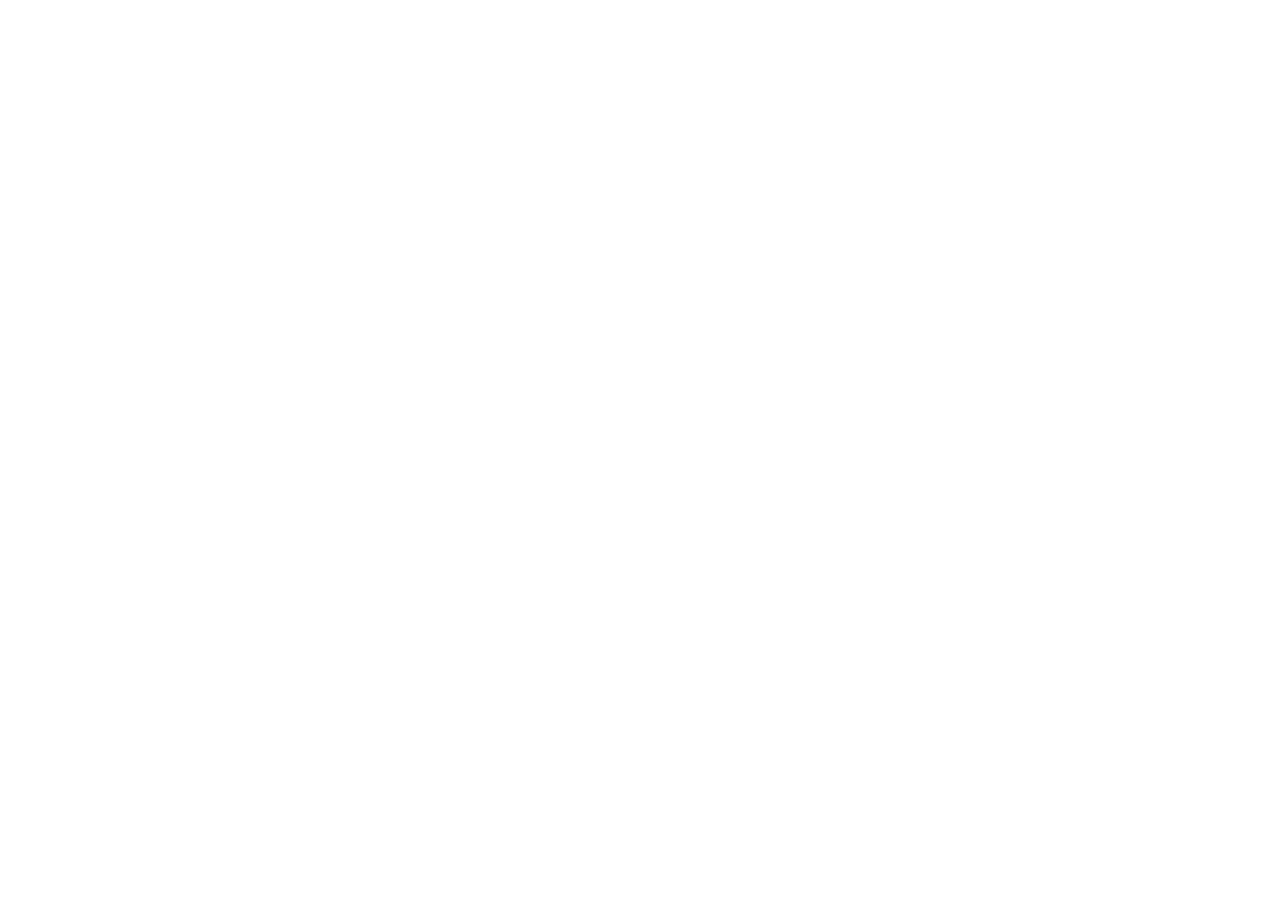
==== index.html @ 125a7521 "projeto final" ====
<!DOCTYPE html>
<html lang="en">
<head>
    <meta charset="UTF-8">
    <meta name="viewport" content="width=device-width, initial-scale=1.0">
    <title>Document</title>
</head>
<body>
    
</body>
</html>
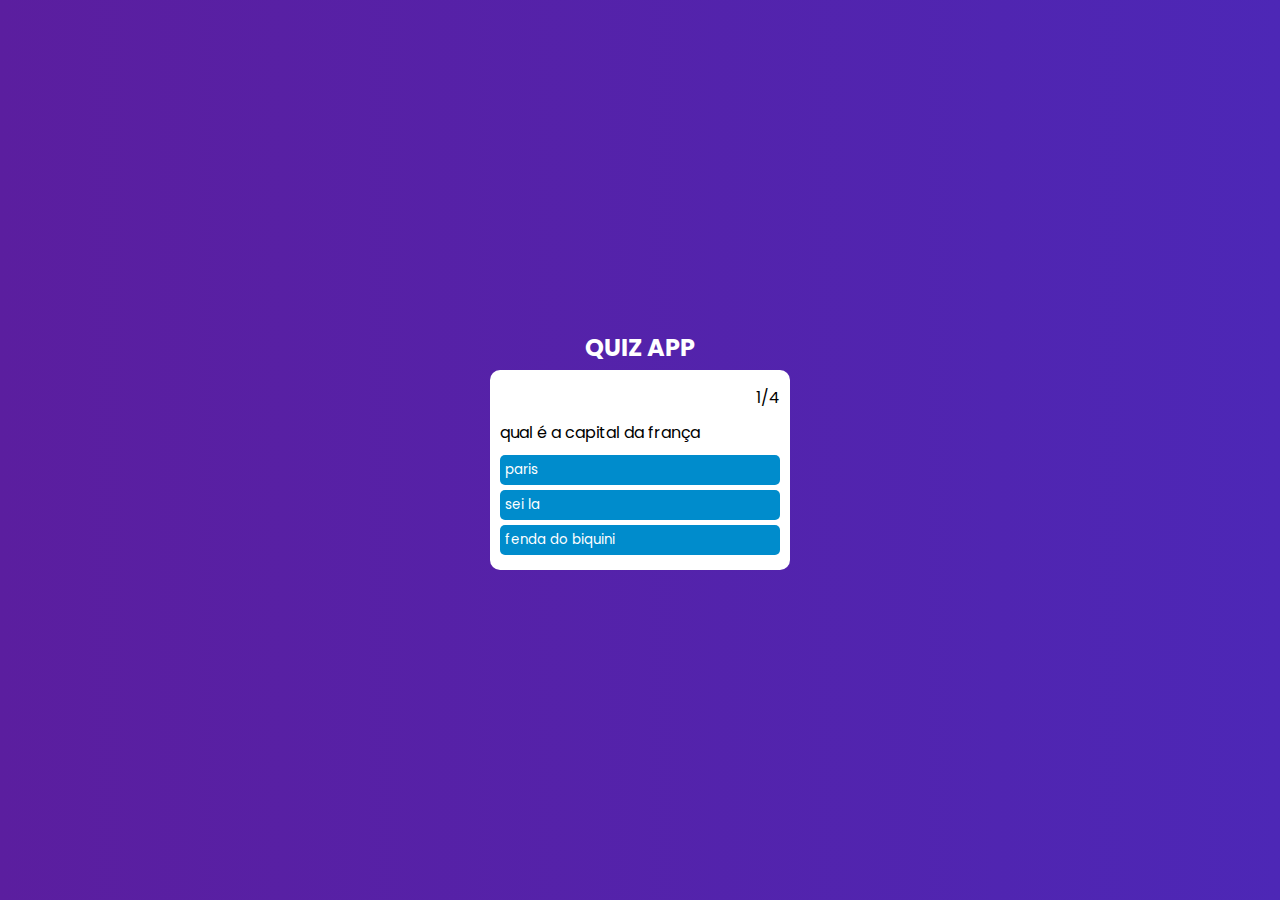
==== commit 7b4870d7: "novas atualizações" ====
--- a/index.html
+++ b/index.html
@@ -3,9 +3,23 @@
 <head>
     <meta charset="UTF-8">
     <meta name="viewport" content="width=device-width, initial-scale=1.0">
-    <title>Document</title>
+    <title>Projeto Final</title>
+    <link rel="stylesheet" href="style.css">
 </head>
 <body>
+    <h2>QUIZ APP</h2>
+    <main>
+      <div class="content">
+        <span class="spnQtd"></span>
+        <span class="question"></span>
+        <div class="answers"></div>
+      </div>
+      <div class="finish">
+        <span></span>
+        <button>Reiniciar</button>
+      </div>
+    </main>
     
+    <script src="script.js" type="module"></script>
 </body>
 </html>--- a/style.css
+++ b/style.css
@@ -0,0 +1,72 @@
+@import url('https://fonts.googleapis.com/css2?family=Poppins:wght@400;500;600&display=swap');
+
+* {
+  margin: 0;
+  padding: 0;
+  box-sizing: border-box;
+  font-family: 'poppins', sans-serif;
+}
+
+body {
+  height: 100vh;
+  display: flex;
+  align-items: center;
+  justify-content: center;
+  flex-direction: column;
+  gap: 5px;
+  background: linear-gradient(90deg, rgba(91,30,159,1) 0%, rgba(77,39,182,1) 100%);
+}
+
+body h2 {
+  color: white;
+}
+
+main {
+  background-color: white;
+  padding: 10px;
+  border-radius: 10px;
+  width: 100%;
+  max-width: 300px;
+  min-height: 200px;
+  display: flex;
+  align-items: center;
+  justify-content: center;
+}
+
+.content {
+  display: flex;
+  flex-direction: column;
+  width: 100%;
+  gap: 10px;
+}
+
+.spnQtd {
+  text-align: end;
+}
+
+.answers {
+  display: flex;
+  flex-direction: column;
+  gap: 5px;
+}
+
+button {
+  width: 100%;
+  text-align: start;
+  padding: 5px;
+  border: none;
+  border-radius: 5px;
+  cursor: pointer;
+  background-color: #008CCC;
+  color: white;
+}
+
+.finish {
+  display: none;
+  flex-direction: column;
+  gap: 10px;
+}
+
+.finish button {
+  text-align: center;
+}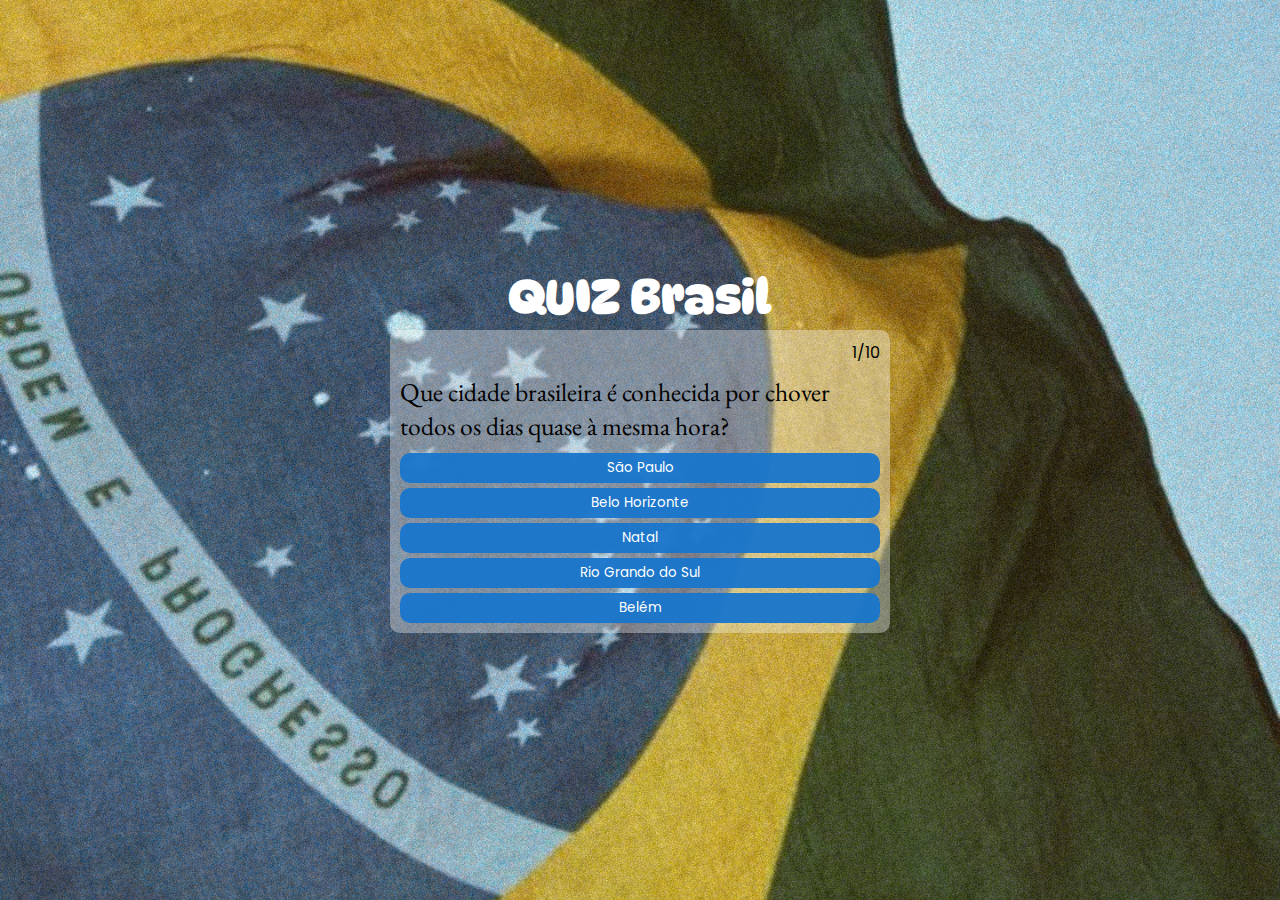
==== commit ec7f9ed4: "perguntas" ====
--- a/index.html
+++ b/index.html
@@ -7,7 +7,7 @@
     <link rel="stylesheet" href="style.css">
 </head>
 <body>
-    <h2>QUIZ APP</h2>
+    <h2>QUIZ Brasil</h2>
     <main>
       <div class="content">
         <span class="spnQtd"></span>
@@ -17,6 +17,7 @@
       <div class="finish">
         <span></span>
         <button>Reiniciar</button>
+        <button>Sair</button>
       </div>
     </main>
     
--- a/style.css
+++ b/style.css
@@ -1,3 +1,9 @@
+@import url('https://fonts.googleapis.com/css2?family=Anonymous+Pro&family=DynaPuff&display=swap');
+
+  @import url('https://fonts.googleapis.com/css2?family=EB+Garamond:wght@500&display=swap');
+
+
+
 @import url('https://fonts.googleapis.com/css2?family=Poppins:wght@400;500;600&display=swap');
 
 * {
@@ -14,19 +20,25 @@
   justify-content: center;
   flex-direction: column;
   gap: 5px;
-  background: linear-gradient(90deg, rgba(91,30,159,1) 0%, rgba(77,39,182,1) 100%);
+  background-image: url(src/brasil.jpg);
+  background-repeat: no-repeat;
+ background-size: cover;
+  
 }
 
 body h2 {
   color: white;
+  font-family: 'Anonymous Pro', monospace;
+font-family: 'DynaPuff', cursive;
+font-size: 3rem;
 }
 
 main {
-  background-color: white;
+  background-color: rgba(252, 252, 252, 0.356);
   padding: 10px;
   border-radius: 10px;
   width: 100%;
-  max-width: 300px;
+  max-width: 500px;
   min-height: 200px;
   display: flex;
   align-items: center;
@@ -57,8 +69,10 @@
   border: none;
   border-radius: 5px;
   cursor: pointer;
-  background-color: #008CCC;
+  background-color: #1976ccf3;
   color: white;
+  text-align: center;
+  border-radius: 10px;
 }
 
 .finish {
@@ -69,4 +83,18 @@
 
 .finish button {
   text-align: center;
+}
+
+.question{
+  font-family: 'EB Garamond', serif;
+  font-size: 1.6rem;
+  display: flex;
+  justify-content: center;
+}
+
+.corTitulo{
+  background: linear-gradient(90deg, rgb(236, 236, 32), rgba(25, 231, 25, 0.822), rgb(236, 236, 38));
+  background-clip: text;
+  -webkit-background-clip: text;
+  color: transparent;
 }